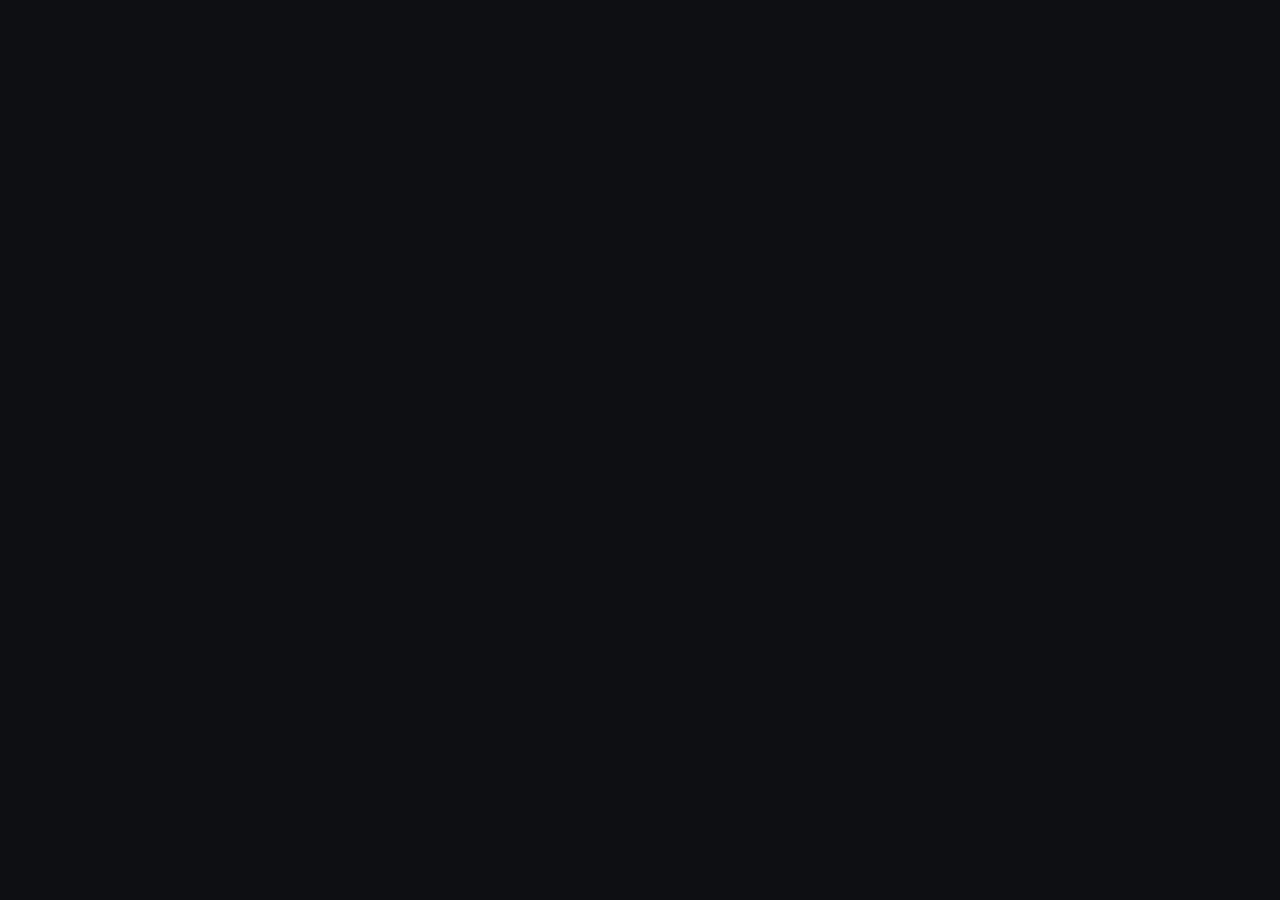
==== web/about.html @ c43c5beb "Web updater and workflows" ====
<!doctype html>
<html lang="en">
    <head>
        <meta charset="UTF-8" />
        <meta name="viewport" content="width=device-width, initial-scale=1.0" />
        <title>APC Mini — WebMIDI Firmware Updater</title>
        <link href="style.css" rel="stylesheet" />
    </head>
    <body></body>
</html>
---- web/style.css ----
:root {
    --bg: #0d0f12;
    --panel: #151920;
    --panel-alt: #1b2029;
    --border: #2a313d;
    --text: #e6edf3;
    --muted: #8b949e;
    --accent: #e11d48;
    --accent-hover: #f43f5e;
    --green: #22c55e;
    --amber: #f59e0b;
    --red: #ef4444;
    --mono: "SFMono-Regular", Consolas, "Liberation Mono", Menlo, monospace;
    --sans:
        -apple-system, BlinkMacSystemFont, "Segoe UI", Roboto, Helvetica, Arial,
        sans-serif;
}

* {
    box-sizing: border-box;
}

body {
    margin: 0;
    padding: 28px 16px 48px;
    background: var(--bg);
    color: var(--text);
    font-family: var(--sans);
    line-height: 1.5;
}

.container {
    max-width: 780px;
    margin: 0 auto;
}

header {
    display: flex;
    align-items: center;
    justify-content: space-between;
    flex-wrap: wrap;
    gap: 12px;
    margin-bottom: 20px;
    padding-bottom: 16px;
    border-bottom: 1px solid var(--border);
}

.brand {
    display: flex;
    align-items: center;
    gap: 12px;
}

.pad-grid-icon {
    display: grid;
    grid-template-columns: repeat(3, 8px);
    gap: 3px;
    padding: 6px;
    background: var(--panel);
    border: 1px solid var(--border);
    border-radius: 6px;
}

.pad-grid-icon span {
    width: 8px;
    height: 8px;
    border-radius: 2px;
    background: var(--accent);
}

.pad-grid-icon span:nth-child(2),
.pad-grid-icon span:nth-child(6) {
    background: var(--green);
}

.pad-grid-icon span:nth-child(4),
.pad-grid-icon span:nth-child(8) {
    background: var(--amber);
}

h1 {
    font-size: 1.25rem;
    margin: 0;
    letter-spacing: -0.01em;
}

.subtitle {
    font-size: 0.82rem;
    color: var(--muted);
    margin: 2px 0 0;
}

.badge {
    display: inline-flex;
    align-items: center;
    gap: 6px;
    padding: 5px 10px;
    border-radius: 999px;
    font-size: 0.78rem;
    font-weight: 600;
    background: var(--panel);
    border: 1px solid var(--border);
}

.dot {
    width: 8px;
    height: 8px;
    border-radius: 50%;
    background: var(--muted);
}

.dot.ok {
    background: var(--green);
    box-shadow: 0 0 8px rgba(34, 197, 94, 0.6);
}

.dot.warn {
    background: var(--amber);
}

.dot.err {
    background: var(--red);
}

.card {
    background: var(--panel);
    border: 1px solid var(--border);
    border-radius: 10px;
    padding: 18px 20px;
    margin-bottom: 16px;
}

.card-title {
    font-size: 0.85rem;
    font-weight: 600;
    text-transform: uppercase;
    letter-spacing: 0.05em;
    color: var(--muted);
    margin: 0 0 12px;
    display: flex;
    justify-content: space-between;
    align-items: center;
}

.row {
    display: grid;
    grid-template-columns: 1fr 1fr;
    gap: 12px;
}

@media (max-width: 620px) {
    .row {
        grid-template-columns: 1fr;
    }
}

label {
    display: block;
    font-size: 0.82rem;
    color: var(--muted);
    margin-bottom: 5px;
}

select,
input[type="file"],
button {
    font-family: inherit;
    font-size: 0.9rem;
}

select {
    width: 100%;
    padding: 9px 11px;
    background: var(--panel-alt);
    color: var(--text);
    border: 1px solid var(--border);
    border-radius: 6px;
    outline: none;
}

select:focus {
    border-color: var(--accent);
}

.btn-row {
    display: flex;
    gap: 10px;
    flex-wrap: wrap;
    margin-top: 12px;
}

button {
    cursor: pointer;
    border: 1px solid var(--border);
    background: var(--panel-alt);
    color: var(--text);
    padding: 9px 14px;
    border-radius: 6px;
    font-weight: 500;
    transition:
        background 0.15s,
        border-color 0.15s,
        opacity 0.15s;
}

button:hover:not(:disabled) {
    border-color: #485366;
    background: #232a36;
}

button:disabled {
    opacity: 0.45;
    cursor: not-allowed;
}

button.primary {
    background: var(--accent);
    border-color: var(--accent);
    color: #fff;
    font-weight: 600;
    padding: 10px 20px;
}

button.primary:hover:not(:disabled) {
    background: var(--accent-hover);
    border-color: var(--accent-hover);
}

.dropzone {
    margin-top: 12px;
    padding: 14px;
    border: 1px dashed var(--border);
    border-radius: 8px;
    background: var(--panel-alt);
    text-align: center;
    font-size: 0.85rem;
    color: var(--muted);
    cursor: pointer;
    transition: border-color 0.15s;
}

.dropzone.dragover {
    border-color: var(--accent);
    color: var(--text);
}

.meta-grid {
    display: grid;
    grid-template-columns: repeat(auto-fit, minmax(150px, 1fr));
    gap: 10px;
    margin-top: 12px;
    padding: 10px 12px;
    background: var(--panel-alt);
    border-radius: 6px;
    border: 1px solid var(--border);
    font-family: var(--mono);
    font-size: 0.8rem;
}

.meta-item span {
    display: block;
    color: var(--muted);
    font-family: var(--sans);
    font-size: 0.72rem;
    text-transform: uppercase;
}

.progress-wrap {
    margin-top: 14px;
}

.progress-bar-outer {
    width: 100%;
    height: 12px;
    background: var(--panel-alt);
    border: 1px solid var(--border);
    border-radius: 999px;
    overflow: hidden;
}

.progress-bar-inner {
    height: 100%;
    width: 0%;
    background: linear-gradient(90deg, var(--accent), var(--green));
    transition: width 0.08s linear;
}

.progress-stats {
    display: flex;
    justify-content: space-between;
    font-family: var(--mono);
    font-size: 0.8rem;
    color: var(--muted);
    margin-top: 6px;
}

.log-box {
    background: #090b0d;
    border: 1px solid var(--border);
    border-radius: 6px;
    padding: 12px;
    height: 220px;
    overflow-y: auto;
    font-family: var(--mono);
    font-size: 0.78rem;
    line-height: 1.45;
    white-space: pre-wrap;
    word-break: break-word;
}

.log-line {
    margin: 0 0 2px;
}

.log-line.info {
    color: #c9d1d9;
}
.log-line.ok {
    color: var(--green);
}
.log-line.warn {
    color: var(--amber);
}
.log-line.err {
    color: var(--red);
}

.hidden {
    display: none !important;
}
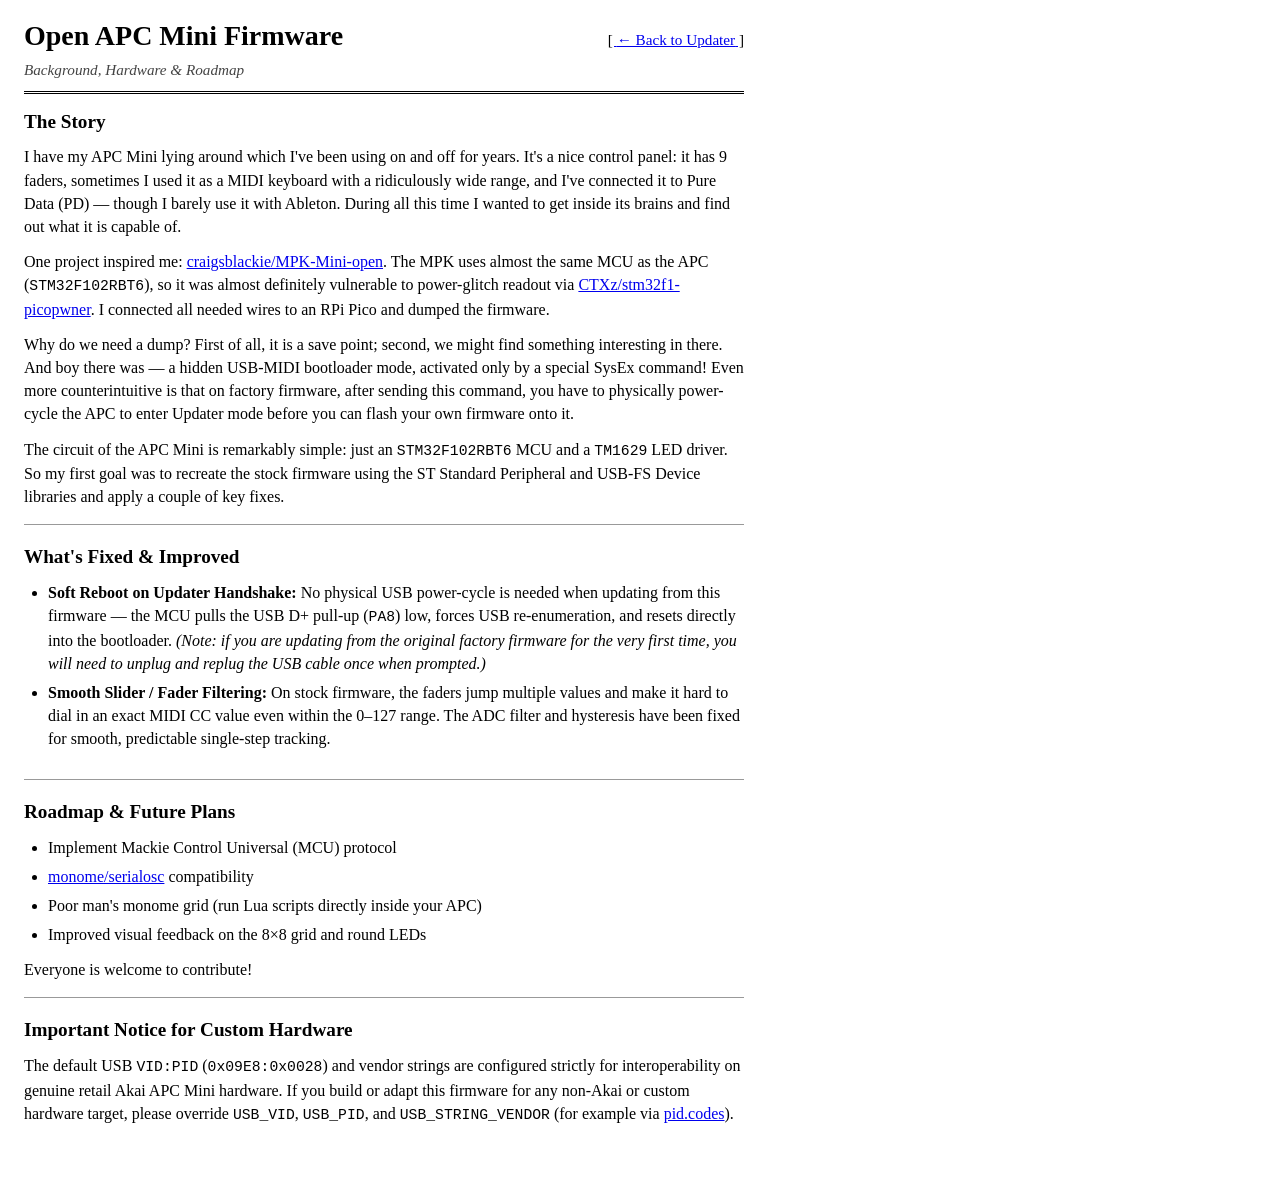
==== commit c50217b2: "Update Web pages" ====
--- a/web/about.html
+++ b/web/about.html
@@ -3,8 +3,152 @@
     <head>
         <meta charset="UTF-8" />
         <meta name="viewport" content="width=device-width, initial-scale=1.0" />
-        <title>APC Mini — WebMIDI Firmware Updater</title>
+        <title>About — Open APC Mini Firmware</title>
         <link href="style.css" rel="stylesheet" />
     </head>
-    <body></body>
+    <body>
+        <div class="container">
+            <header>
+                <div class="brand">
+                    <div class="pad-grid-icon" aria-hidden="true">
+                        <span></span><span></span><span></span> <span></span
+                        ><span></span><span></span> <span></span><span></span
+                        ><span></span>
+                    </div>
+                    <div>
+                        <h1>Open APC Mini Firmware</h1>
+                        <p class="subtitle">
+                            Background, Hardware &amp; Roadmap
+                        </p>
+                    </div>
+                </div>
+                <div class="header-right">
+                    <a class="nav-link" href="index.html"
+                        >&larr; Back to Updater</a
+                    >
+                </div>
+            </header>
+
+            <section class="card prose">
+                <div class="card-title">
+                    <span>The Story</span>
+                </div>
+                <p>
+                    I have my APC Mini lying around which I've been using on and
+                    off for years. It's a nice control panel: it has 9 faders,
+                    sometimes I used it as a MIDI keyboard with a ridiculously
+                    wide range, and I've connected it to Pure Data (PD) — though
+                    I barely use it with Ableton. During all this time I wanted
+                    to get inside its brains and find out what it is capable of.
+                </p>
+                <p>
+                    One project inspired me:
+                    <a
+                        href="https://github.com/craigsblackie/MPK-Mini-open"
+                        target="_blank"
+                        rel="noopener"
+                        >craigsblackie/MPK-Mini-open</a
+                    >. The MPK uses almost the same MCU as the APC
+                    (<code>STM32F102RBT6</code>), so it was almost definitely
+                    vulnerable to power-glitch readout via
+                    <a
+                        href="https://github.com/CTXz/stm32f1-picopwner"
+                        target="_blank"
+                        rel="noopener"
+                        >CTXz/stm32f1-picopwner</a
+                    >. I connected all needed wires to an RPi Pico and dumped
+                    the firmware.
+                </p>
+                <p>
+                    Why do we need a dump? First of all, it is a save point;
+                    second, we might find something interesting in there. And
+                    boy there was — a hidden USB-MIDI bootloader mode, activated
+                    only by a special SysEx command! Even more counterintuitive
+                    is that on factory firmware, after sending this command, you
+                    have to physically power-cycle the APC to enter Updater mode
+                    before you can flash your own firmware onto it.
+                </p>
+                <p>
+                    The circuit of the APC Mini is remarkably simple: just an
+                    <code>STM32F102RBT6</code> MCU and a <code>TM1629</code> LED
+                    driver. So my first goal was to recreate the stock firmware
+                    using the ST Standard Peripheral and USB-FS Device libraries
+                    and apply a couple of key fixes.
+                </p>
+            </section>
+
+            <section class="card prose">
+                <div class="card-title">
+                    <span>What's Fixed &amp; Improved</span>
+                </div>
+                <ul>
+                    <li>
+                        <strong>Soft Reboot on Updater Handshake:</strong> No
+                        physical USB power-cycle is needed when updating from
+                        this firmware — the MCU pulls the USB D+ pull-up
+                        (<code>PA8</code>) low, forces USB re-enumeration, and
+                        resets directly into the bootloader.
+                        <em
+                            >(Note: if you are updating from the original
+                            factory firmware for the very first time, you will
+                            need to unplug and replug the USB cable once when
+                            prompted.)</em
+                        >
+                    </li>
+                    <li>
+                        <strong>Smooth Slider / Fader Filtering:</strong> On
+                        stock firmware, the faders jump multiple values and make
+                        it hard to dial in an exact MIDI CC value even within
+                        the 0–127 range. The ADC filter and hysteresis have been
+                        fixed for smooth, predictable single-step tracking.
+                    </li>
+                </ul>
+            </section>
+
+            <section class="card prose">
+                <div class="card-title">
+                    <span>Roadmap &amp; Future Plans</span>
+                </div>
+                <ul>
+                    <li>Implement Mackie Control Universal (MCU) protocol</li>
+                    <li>
+                        <a
+                            href="https://github.com/monome/serialosc"
+                            target="_blank"
+                            rel="noopener"
+                            >monome/serialosc</a
+                        >
+                        compatibility
+                    </li>
+                    <li>
+                        Poor man's monome grid (run Lua scripts directly inside
+                        your APC)
+                    </li>
+                    <li>
+                        Improved visual feedback on the 8&times;8 grid and round
+                        LEDs
+                    </li>
+                </ul>
+                <p>Everyone is welcome to contribute!</p>
+            </section>
+
+            <section class="card prose">
+                <div class="card-title">
+                    <span>Important Notice for Custom Hardware</span>
+                </div>
+                <p>
+                    The default USB
+                    <code>VID:PID</code> (<code>0x09E8:0x0028</code>) and vendor
+                    strings are configured strictly for interoperability on
+                    genuine retail Akai APC Mini hardware. If you build or adapt
+                    this firmware for any non-Akai or custom hardware target,
+                    please override <code>USB_VID</code>, <code>USB_PID</code>,
+                    and <code>USB_STRING_VENDOR</code> (for example via
+                    <a href="https://pid.codes" target="_blank" rel="noopener"
+                        >pid.codes</a
+                    >).
+                </p>
+            </section>
+        </div>
+    </body>
 </html>
--- a/web/style.css
+++ b/web/style.css
@@ -1,19 +1,15 @@
 :root {
-    --bg: #0d0f12;
-    --panel: #151920;
-    --panel-alt: #1b2029;
-    --border: #2a313d;
-    --text: #e6edf3;
-    --muted: #8b949e;
-    --accent: #e11d48;
-    --accent-hover: #f43f5e;
-    --green: #22c55e;
-    --amber: #f59e0b;
-    --red: #ef4444;
-    --mono: "SFMono-Regular", Consolas, "Liberation Mono", Menlo, monospace;
-    --sans:
-        -apple-system, BlinkMacSystemFont, "Segoe UI", Roboto, Helvetica, Arial,
-        sans-serif;
+    --bg: #ffffff;
+    --text: #000000;
+    --muted: #444444;
+    --link: #0000ee;
+    --visited: #551a8b;
+    --active: #ff0000;
+    --green: #006600;
+    --amber: #805000;
+    --red: #cc0000;
+    --mono: "Courier New", Courier, monospace;
+    --serif: "Times New Roman", Times, serif;
 }
 
 * {
@@ -21,125 +17,143 @@
 }
 
 body {
-    margin: 0;
-    padding: 28px 16px 48px;
+    margin: 16px 24px 40px;
+    padding: 0;
     background: var(--bg);
     color: var(--text);
-    font-family: var(--sans);
-    line-height: 1.5;
+    font-family: var(--serif);
+    font-size: 16px;
+    line-height: 1.45;
 }
 
 .container {
-    max-width: 780px;
-    margin: 0 auto;
+    max-width: 720px;
+}
+
+a {
+    color: var(--link);
+    text-decoration: underline;
+}
+
+a:visited {
+    color: var(--visited);
+}
+
+a:active {
+    color: var(--active);
 }
 
 header {
     display: flex;
-    align-items: center;
+    align-items: baseline;
     justify-content: space-between;
     flex-wrap: wrap;
-    gap: 12px;
-    margin-bottom: 20px;
-    padding-bottom: 16px;
-    border-bottom: 1px solid var(--border);
+    gap: 10px;
+    margin-bottom: 14px;
+    padding-bottom: 10px;
+    border-bottom: 3px double #000000;
 }
 
 .brand {
+    display: flex;
+    align-items: center;
+    gap: 10px;
+}
+
+.pad-grid-icon {
+    display: none;
+}
+
+h1 {
+    font-family: var(--serif);
+    font-size: 1.75rem;
+    font-weight: bold;
+    margin: 0;
+}
+
+.subtitle {
+    font-family: var(--serif);
+    font-style: italic;
+    font-size: 0.95rem;
+    color: var(--muted);
+    margin: 2px 0 0;
+}
+
+.header-right {
     display: flex;
     align-items: center;
     gap: 12px;
-}
-
-.pad-grid-icon {
-    display: grid;
-    grid-template-columns: repeat(3, 8px);
-    gap: 3px;
-    padding: 6px;
-    background: var(--panel);
-    border: 1px solid var(--border);
-    border-radius: 6px;
-}
-
-.pad-grid-icon span {
-    width: 8px;
-    height: 8px;
-    border-radius: 2px;
-    background: var(--accent);
-}
-
-.pad-grid-icon span:nth-child(2),
-.pad-grid-icon span:nth-child(6) {
-    background: var(--green);
-}
-
-.pad-grid-icon span:nth-child(4),
-.pad-grid-icon span:nth-child(8) {
-    background: var(--amber);
-}
-
-h1 {
-    font-size: 1.25rem;
-    margin: 0;
-    letter-spacing: -0.01em;
-}
-
-.subtitle {
-    font-size: 0.82rem;
-    color: var(--muted);
-    margin: 2px 0 0;
+    flex-wrap: wrap;
+    font-family: var(--serif);
+    font-size: 0.95rem;
+}
+
+.nav-link {
+    color: var(--link);
+    text-decoration: underline;
+}
+
+.nav-link::before {
+    content: "[ ";
+    color: #000000;
+    text-decoration: none;
+}
+
+.nav-link::after {
+    content: " ]";
+    color: #000000;
+    text-decoration: none;
 }
 
 .badge {
     display: inline-flex;
     align-items: center;
     gap: 6px;
-    padding: 5px 10px;
-    border-radius: 999px;
-    font-size: 0.78rem;
-    font-weight: 600;
-    background: var(--panel);
-    border: 1px solid var(--border);
+    padding: 1px 6px;
+    font-family: var(--mono);
+    font-size: 0.85rem;
+    border: 1px solid #000000;
+    background: #f5f5f5;
 }
 
 .dot {
     width: 8px;
     height: 8px;
-    border-radius: 50%;
-    background: var(--muted);
+    border: 1px solid #000000;
+    background: #888888;
 }
 
 .dot.ok {
-    background: var(--green);
-    box-shadow: 0 0 8px rgba(34, 197, 94, 0.6);
+    background: #00aa00;
 }
 
 .dot.warn {
-    background: var(--amber);
+    background: #dd9900;
 }
 
 .dot.err {
-    background: var(--red);
+    background: #dd0000;
 }
 
 .card {
-    background: var(--panel);
-    border: 1px solid var(--border);
-    border-radius: 10px;
-    padding: 18px 20px;
-    margin-bottom: 16px;
+    margin-bottom: 18px;
+    padding-bottom: 16px;
+    border-bottom: 1px solid #999999;
+}
+
+.card:last-child {
+    border-bottom: none;
 }
 
 .card-title {
-    font-size: 0.85rem;
-    font-weight: 600;
-    text-transform: uppercase;
-    letter-spacing: 0.05em;
-    color: var(--muted);
-    margin: 0 0 12px;
+    font-family: var(--serif);
+    font-size: 1.2rem;
+    font-weight: bold;
+    color: #000000;
+    margin: 0 0 10px;
     display: flex;
     justify-content: space-between;
-    align-items: center;
+    align-items: baseline;
 }
 
 .row {
@@ -156,154 +170,122 @@
 
 label {
     display: block;
-    font-size: 0.82rem;
-    color: var(--muted);
-    margin-bottom: 5px;
+    font-family: var(--serif);
+    font-size: 0.95rem;
+    font-weight: bold;
+    margin-bottom: 3px;
 }
 
 select,
 input[type="file"],
 button {
-    font-family: inherit;
     font-size: 0.9rem;
 }
 
 select {
     width: 100%;
-    padding: 9px 11px;
-    background: var(--panel-alt);
-    color: var(--text);
-    border: 1px solid var(--border);
-    border-radius: 6px;
-    outline: none;
-}
-
-select:focus {
-    border-color: var(--accent);
+    padding: 3px 4px;
 }
 
 .btn-row {
     display: flex;
-    gap: 10px;
+    gap: 8px;
     flex-wrap: wrap;
-    margin-top: 12px;
+    margin-top: 8px;
 }
 
 button {
     cursor: pointer;
-    border: 1px solid var(--border);
-    background: var(--panel-alt);
-    color: var(--text);
-    padding: 9px 14px;
-    border-radius: 6px;
-    font-weight: 500;
-    transition:
-        background 0.15s,
-        border-color 0.15s,
-        opacity 0.15s;
-}
-
-button:hover:not(:disabled) {
-    border-color: #485366;
-    background: #232a36;
+    padding: 3px 10px;
 }
 
 button:disabled {
-    opacity: 0.45;
-    cursor: not-allowed;
+    cursor: default;
 }
 
 button.primary {
-    background: var(--accent);
-    border-color: var(--accent);
-    color: #fff;
-    font-weight: 600;
-    padding: 10px 20px;
-}
-
-button.primary:hover:not(:disabled) {
-    background: var(--accent-hover);
-    border-color: var(--accent-hover);
+    font-weight: bold;
 }
 
 .dropzone {
-    margin-top: 12px;
-    padding: 14px;
-    border: 1px dashed var(--border);
-    border-radius: 8px;
-    background: var(--panel-alt);
+    margin-top: 10px;
+    padding: 12px;
+    border: 1px dashed #000000;
+    background: #fafafa;
     text-align: center;
+    font-family: var(--serif);
+    font-size: 0.95rem;
+    cursor: pointer;
+}
+
+.dropzone.dragover {
+    background: #ffffcc;
+}
+
+.meta-table {
+    width: 100%;
+    margin-top: 10px;
+    border-collapse: collapse;
+    border: 2px ridge #cccccc;
+}
+
+.meta-table th {
+    background: #eeeeee;
+    color: #000000;
+    font-family: var(--serif);
+    font-size: 0.78rem;
+    font-weight: bold;
+    text-transform: uppercase;
+    text-align: left;
+    padding: 4px 8px;
+    border: 1px solid #bbbbbb;
+    white-space: nowrap;
+}
+
+.meta-table td {
+    background: #ffffff;
+    font-family: var(--mono);
     font-size: 0.85rem;
-    color: var(--muted);
-    cursor: pointer;
-    transition: border-color 0.15s;
-}
-
-.dropzone.dragover {
-    border-color: var(--accent);
-    color: var(--text);
-}
-
-.meta-grid {
-    display: grid;
-    grid-template-columns: repeat(auto-fit, minmax(150px, 1fr));
-    gap: 10px;
-    margin-top: 12px;
-    padding: 10px 12px;
-    background: var(--panel-alt);
-    border-radius: 6px;
-    border: 1px solid var(--border);
-    font-family: var(--mono);
-    font-size: 0.8rem;
-}
-
-.meta-item span {
-    display: block;
-    color: var(--muted);
-    font-family: var(--sans);
-    font-size: 0.72rem;
-    text-transform: uppercase;
+    padding: 6px 8px;
+    border: 1px solid #bbbbbb;
 }
 
 .progress-wrap {
-    margin-top: 14px;
+    margin-top: 10px;
 }
 
 .progress-bar-outer {
     width: 100%;
-    height: 12px;
-    background: var(--panel-alt);
-    border: 1px solid var(--border);
-    border-radius: 999px;
-    overflow: hidden;
+    height: 16px;
+    background: #ffffff;
+    border: 1px solid #000000;
 }
 
 .progress-bar-inner {
     height: 100%;
     width: 0%;
-    background: linear-gradient(90deg, var(--accent), var(--green));
-    transition: width 0.08s linear;
+    background: #000080;
 }
 
 .progress-stats {
     display: flex;
     justify-content: space-between;
     font-family: var(--mono);
-    font-size: 0.8rem;
-    color: var(--muted);
-    margin-top: 6px;
+    font-size: 0.85rem;
+    color: #000000;
+    margin-top: 4px;
 }
 
 .log-box {
-    background: #090b0d;
-    border: 1px solid var(--border);
-    border-radius: 6px;
-    padding: 12px;
-    height: 220px;
+    background: #f8f8f8;
+    color: #000000;
+    border: 1px solid #000000;
+    padding: 8px;
+    height: 210px;
     overflow-y: auto;
     font-family: var(--mono);
-    font-size: 0.78rem;
-    line-height: 1.45;
+    font-size: 0.82rem;
+    line-height: 1.35;
     white-space: pre-wrap;
     word-break: break-word;
 }
@@ -313,7 +295,7 @@
 }
 
 .log-line.info {
-    color: #c9d1d9;
+    color: #000000;
 }
 .log-line.ok {
     color: var(--green);
@@ -323,8 +305,37 @@
 }
 .log-line.err {
     color: var(--red);
+    font-weight: bold;
 }
 
 .hidden {
     display: none !important;
 }
+
+.prose p {
+    margin: 0 0 12px;
+    color: #000000;
+    font-family: var(--serif);
+    font-size: 1rem;
+}
+
+.prose p:last-child {
+    margin-bottom: 0;
+}
+
+.prose ul {
+    margin: 6px 0 12px;
+    padding-left: 24px;
+    color: #000000;
+    font-family: var(--serif);
+    font-size: 1rem;
+}
+
+.prose li {
+    margin-bottom: 6px;
+}
+
+.prose code {
+    font-family: var(--mono);
+    font-size: 0.92rem;
+}
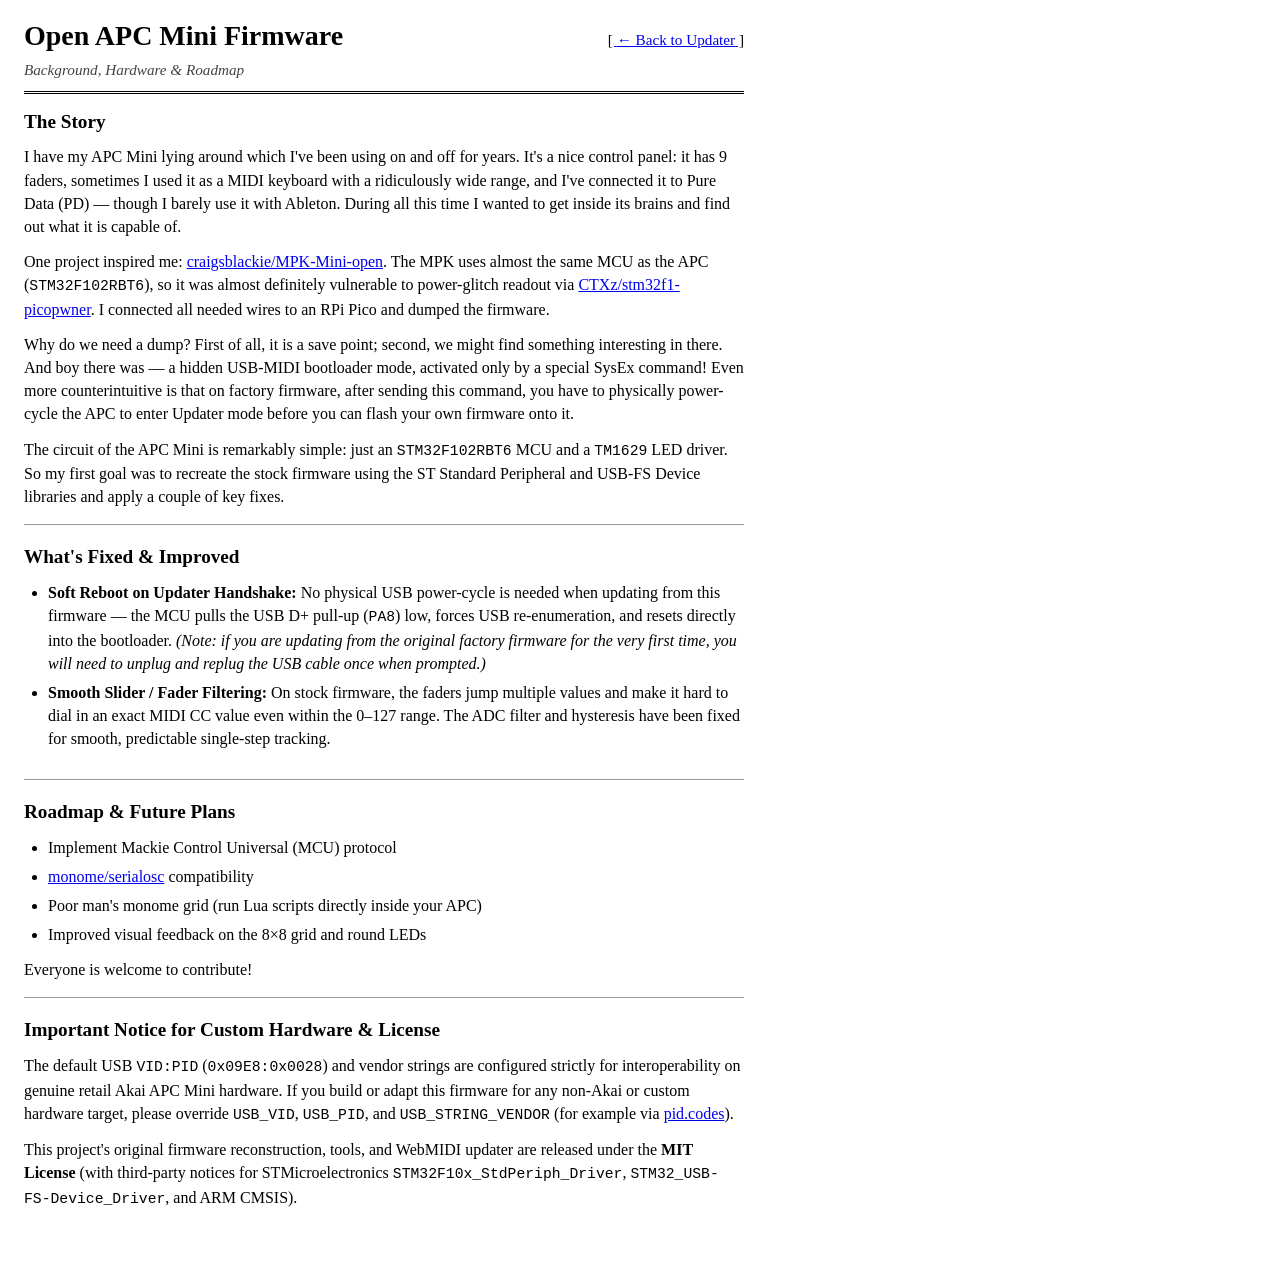
==== commit 67709427: "Add LICENSE" ====
--- a/web/about.html
+++ b/web/about.html
@@ -134,7 +134,7 @@
 
             <section class="card prose">
                 <div class="card-title">
-                    <span>Important Notice for Custom Hardware</span>
+                    <span>Important Notice for Custom Hardware &amp; License</span>
                 </div>
                 <p>
                     The default USB
@@ -148,6 +148,13 @@
                         >pid.codes</a
                     >).
                 </p>
+                <p>
+                    This project's original firmware reconstruction, tools, and
+                    WebMIDI updater are released under the
+                    <strong>MIT License</strong> (with third-party notices for
+                    STMicroelectronics <code>STM32F10x_StdPeriph_Driver</code>,
+                    <code>STM32_USB-FS-Device_Driver</code>, and ARM CMSIS).
+                </p>
             </section>
         </div>
     </body>
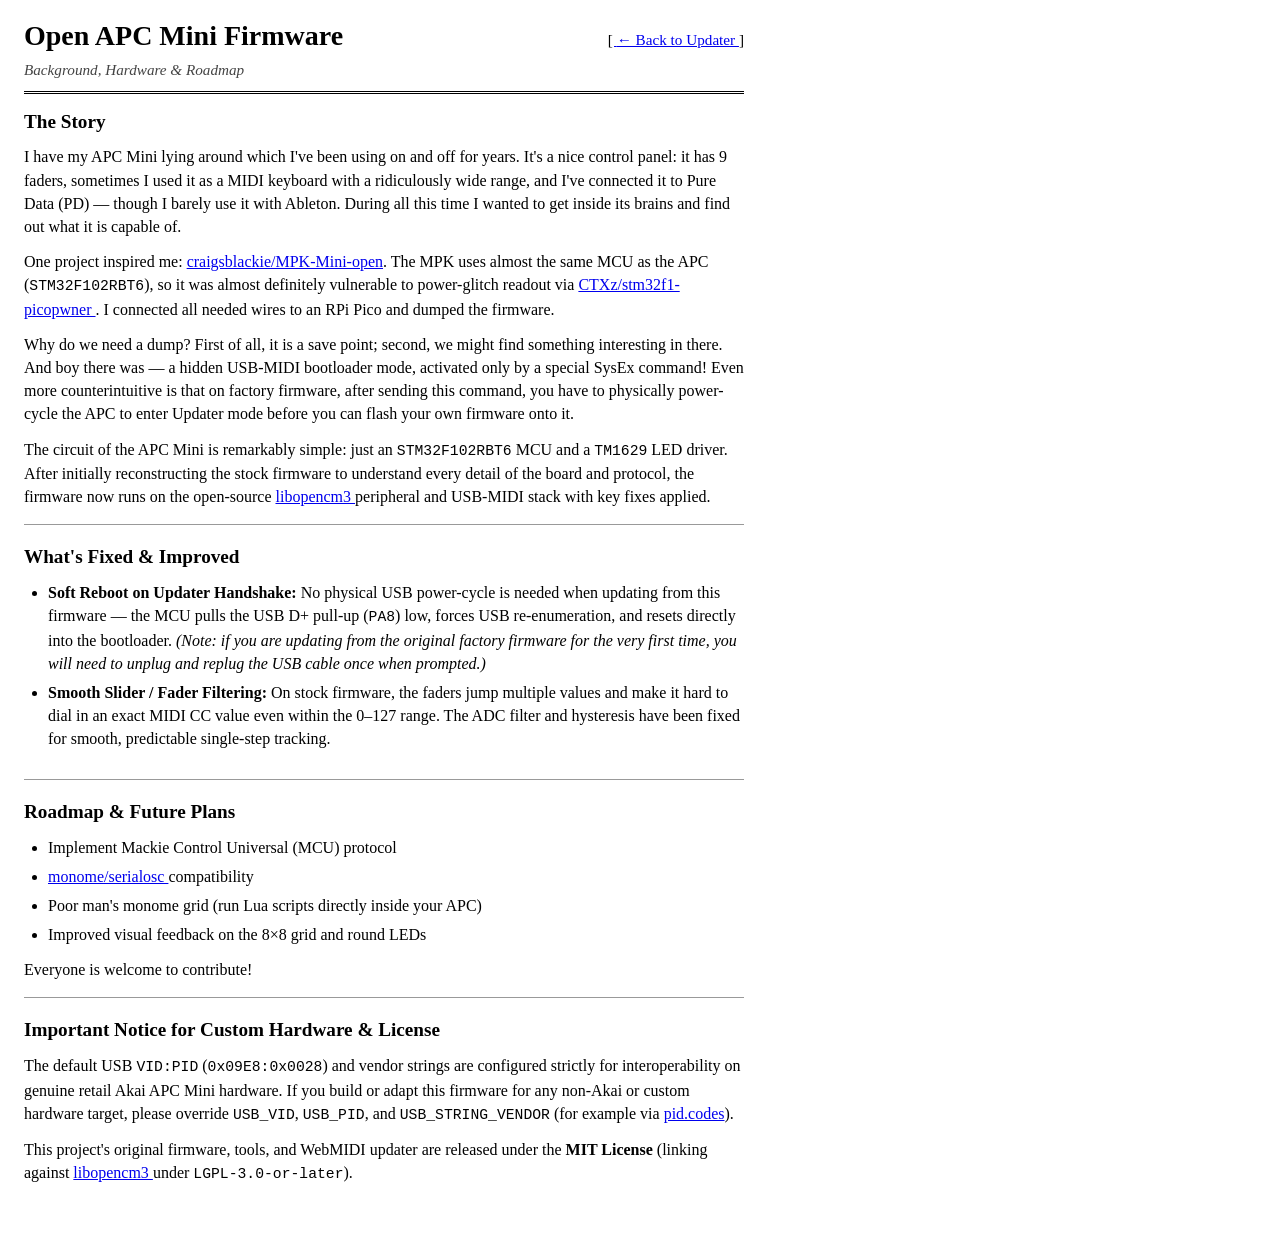
==== commit 42bcf76c: "Migrate to libopencm3" ====
--- a/web/about.html
+++ b/web/about.html
@@ -23,9 +23,9 @@
                     </div>
                 </div>
                 <div class="header-right">
-                    <a class="nav-link" href="index.html"
-                        >&larr; Back to Updater</a
-                    >
+                    <a class="nav-link" href="index.html">
+                        &larr; Back to Updater
+                    </a>
                 </div>
             </header>
 
@@ -55,7 +55,8 @@
                         href="https://github.com/CTXz/stm32f1-picopwner"
                         target="_blank"
                         rel="noopener"
-                        >CTXz/stm32f1-picopwner</a
+                    >
+                        CTXz/stm32f1-picopwner </a
                     >. I connected all needed wires to an RPi Pico and dumped
                     the firmware.
                 </p>
@@ -71,9 +72,17 @@
                 <p>
                     The circuit of the APC Mini is remarkably simple: just an
                     <code>STM32F102RBT6</code> MCU and a <code>TM1629</code> LED
-                    driver. So my first goal was to recreate the stock firmware
-                    using the ST Standard Peripheral and USB-FS Device libraries
-                    and apply a couple of key fixes.
+                    driver. After initially reconstructing the stock firmware to
+                    understand every detail of the board and protocol, the
+                    firmware now runs on the open-source
+                    <a
+                        href="https://github.com/libopencm3/libopencm3"
+                        target="_blank"
+                        rel="noopener"
+                    >
+                        libopencm3
+                    </a>
+                    peripheral and USB-MIDI stack with key fixes applied.
                 </p>
             </section>
 
@@ -88,12 +97,11 @@
                         this firmware — the MCU pulls the USB D+ pull-up
                         (<code>PA8</code>) low, forces USB re-enumeration, and
                         resets directly into the bootloader.
-                        <em
-                            >(Note: if you are updating from the original
-                            factory firmware for the very first time, you will
-                            need to unplug and replug the USB cable once when
-                            prompted.)</em
-                        >
+                        <em>
+                            (Note: if you are updating from the original factory
+                            firmware for the very first time, you will need to
+                            unplug and replug the USB cable once when prompted.)
+                        </em>
                     </li>
                     <li>
                         <strong>Smooth Slider / Fader Filtering:</strong> On
@@ -116,8 +124,9 @@
                             href="https://github.com/monome/serialosc"
                             target="_blank"
                             rel="noopener"
-                            >monome/serialosc</a
                         >
+                            monome/serialosc
+                        </a>
                         compatibility
                     </li>
                     <li>
@@ -134,7 +143,9 @@
 
             <section class="card prose">
                 <div class="card-title">
-                    <span>Important Notice for Custom Hardware &amp; License</span>
+                    <span>
+                        Important Notice for Custom Hardware &amp; License
+                    </span>
                 </div>
                 <p>
                     The default USB
@@ -149,11 +160,17 @@
                     >).
                 </p>
                 <p>
-                    This project's original firmware reconstruction, tools, and
-                    WebMIDI updater are released under the
-                    <strong>MIT License</strong> (with third-party notices for
-                    STMicroelectronics <code>STM32F10x_StdPeriph_Driver</code>,
-                    <code>STM32_USB-FS-Device_Driver</code>, and ARM CMSIS).
+                    This project's original firmware, tools, and WebMIDI updater
+                    are released under the <strong>MIT License</strong> (linking
+                    against
+                    <a
+                        href="https://github.com/libopencm3/libopencm3"
+                        target="_blank"
+                        rel="noopener"
+                    >
+                        libopencm3
+                    </a>
+                    under <code>LGPL-3.0-or-later</code>).
                 </p>
             </section>
         </div>
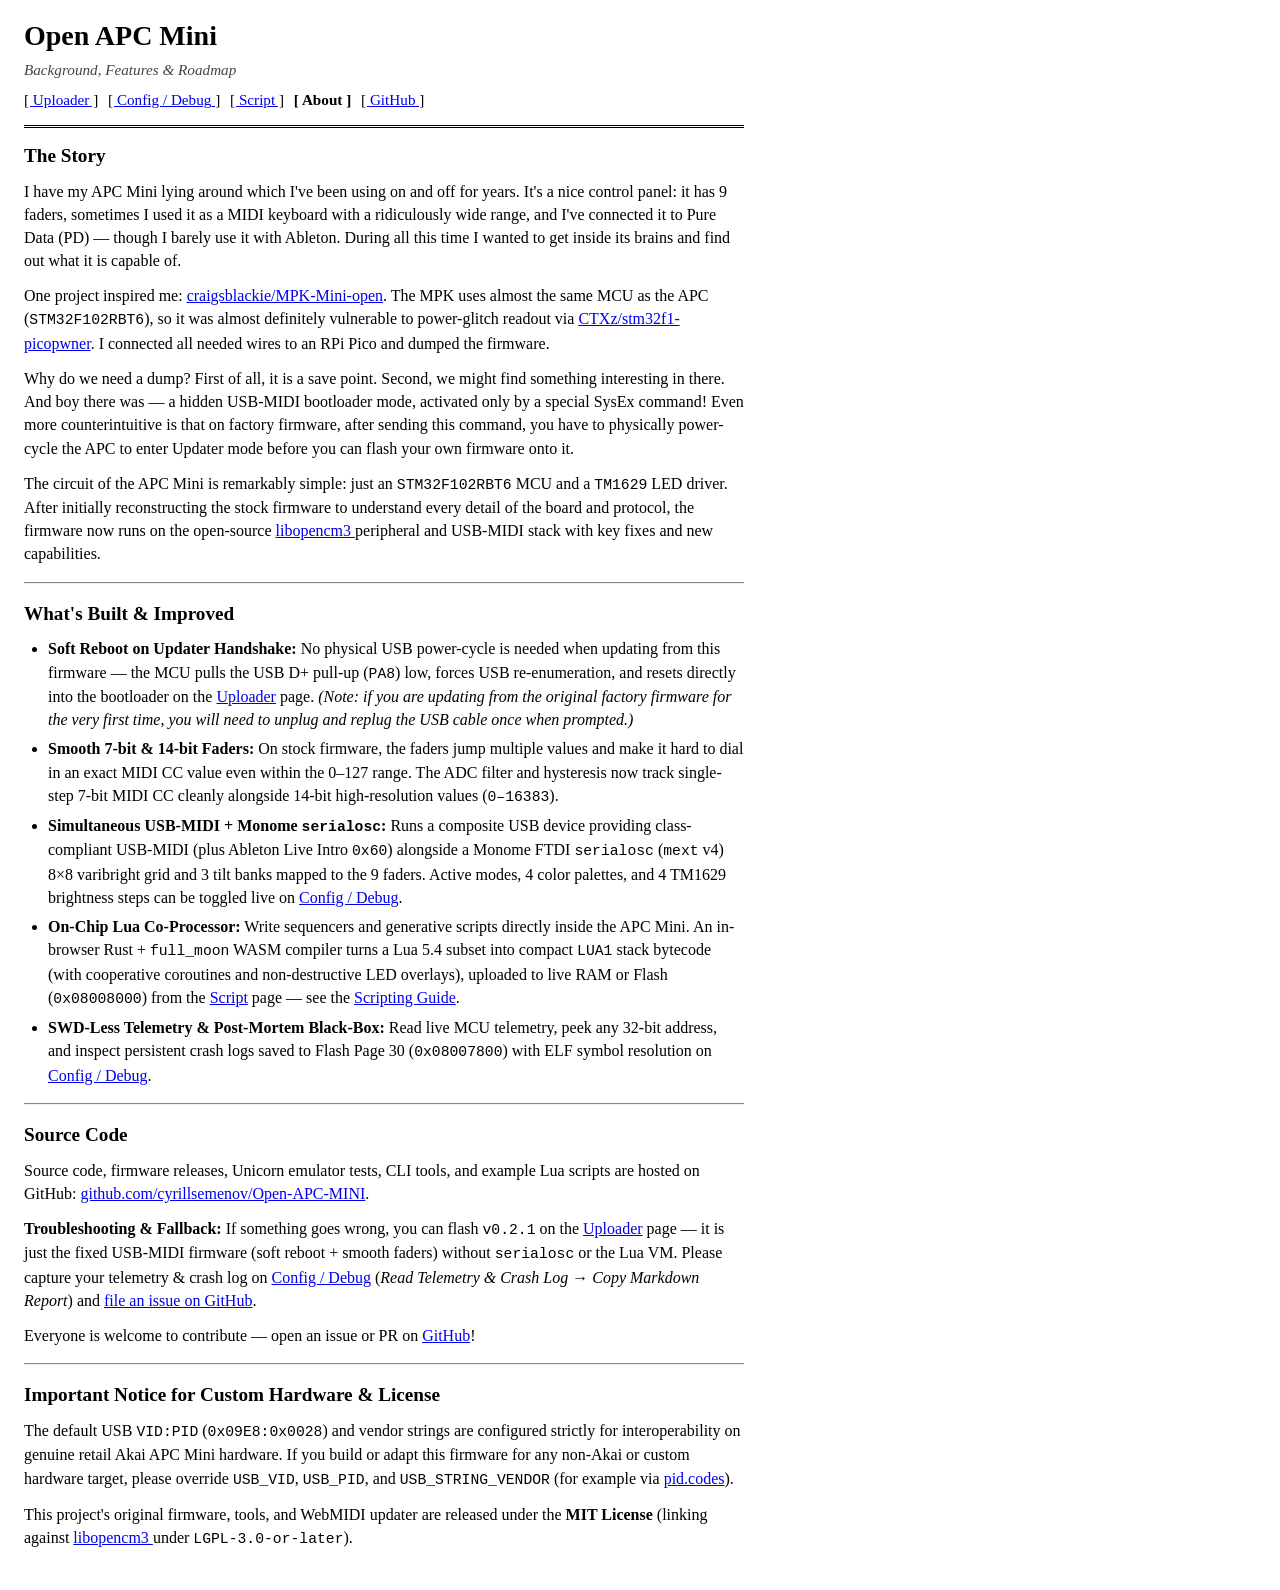
==== commit 8f4c8fd4: "Lua improvements + web stuff" ====
--- a/web/about.html
+++ b/web/about.html
@@ -3,36 +3,45 @@
     <head>
         <meta charset="UTF-8" />
         <meta name="viewport" content="width=device-width, initial-scale=1.0" />
-        <title>About — Open APC Mini Firmware</title>
-        <link href="style.css" rel="stylesheet" />
+        <title>About — Open APC Mini</title>
+        <link href="style.css?v=20261121d" rel="stylesheet" />
     </head>
     <body>
         <div class="container">
-            <header>
+            <div class="masthead">
                 <div class="brand">
-                    <div class="pad-grid-icon" aria-hidden="true">
-                        <span></span><span></span><span></span> <span></span
-                        ><span></span><span></span> <span></span><span></span
-                        ><span></span>
-                    </div>
-                    <div>
-                        <h1>Open APC Mini Firmware</h1>
-                        <p class="subtitle">
-                            Background, Hardware &amp; Roadmap
-                        </p>
+                    <h1>Open APC Mini</h1>
+                    <p class="subtitle">
+                        <i>Background, Features &amp; Roadmap</i>
+                    </p>
+                </div>
+                <div class="header-right">
+                    <div class="top-nav">
+                        <a class="nav-link" href="index.html">Uploader</a>
+                        <a class="nav-link" href="config.html"
+                            >Config / Debug</a
+                        >
+                        <a class="nav-link" href="script.html">Script</a>
+                        <a
+                            class="nav-link active"
+                            href="about.html"
+                            aria-current="page"
+                            >About</a
+                        >
+                        <a
+                            class="nav-link"
+                            href="https://github.com/cyrillsemenov/Open-APC-MINI"
+                            target="_blank"
+                            rel="noopener"
+                            >GitHub</a
+                        >
                     </div>
                 </div>
-                <div class="header-right">
-                    <a class="nav-link" href="index.html">
-                        &larr; Back to Updater
-                    </a>
-                </div>
-            </header>
-
-            <section class="card prose">
-                <div class="card-title">
-                    <span>The Story</span>
-                </div>
+            </div>
+            <hr class="rule-header" />
+
+            <div class="section prose">
+                <h2 class="section-title">The Story</h2>
                 <p>
                     I have my APC Mini lying around which I've been using on and
                     off for years. It's a nice control panel: it has 9 faders,
@@ -49,20 +58,20 @@
                         rel="noopener"
                         >craigsblackie/MPK-Mini-open</a
                     >. The MPK uses almost the same MCU as the APC
-                    (<code>STM32F102RBT6</code>), so it was almost definitely
+                    (<tt>STM32F102RBT6</tt>), so it was almost definitely
                     vulnerable to power-glitch readout via
                     <a
                         href="https://github.com/CTXz/stm32f1-picopwner"
                         target="_blank"
                         rel="noopener"
                     >
-                        CTXz/stm32f1-picopwner </a
+                        CTXz/stm32f1-picopwner</a
                     >. I connected all needed wires to an RPi Pico and dumped
                     the firmware.
                 </p>
                 <p>
-                    Why do we need a dump? First of all, it is a save point;
-                    second, we might find something interesting in there. And
+                    Why do we need a dump? First of all, it is a save point.
+                    Second, we might find something interesting in there. And
                     boy there was — a hidden USB-MIDI bootloader mode, activated
                     only by a special SysEx command! Even more counterintuitive
                     is that on factory firmware, after sending this command, you
@@ -71,8 +80,8 @@
                 </p>
                 <p>
                     The circuit of the APC Mini is remarkably simple: just an
-                    <code>STM32F102RBT6</code> MCU and a <code>TM1629</code> LED
-                    driver. After initially reconstructing the stock firmware to
+                    <tt>STM32F102RBT6</tt> MCU and a <tt>TM1629</tt> LED driver.
+                    After initially reconstructing the stock firmware to
                     understand every detail of the board and protocol, the
                     firmware now runs on the open-source
                     <a
@@ -82,87 +91,134 @@
                     >
                         libopencm3
                     </a>
-                    peripheral and USB-MIDI stack with key fixes applied.
-                </p>
-            </section>
-
-            <section class="card prose">
-                <div class="card-title">
-                    <span>What's Fixed &amp; Improved</span>
-                </div>
+                    peripheral and USB-MIDI stack with key fixes and new
+                    capabilities.
+                </p>
+            </div>
+            <hr />
+
+            <div class="section prose">
+                <h2 class="section-title">What's Built &amp; Improved</h2>
                 <ul>
                     <li>
-                        <strong>Soft Reboot on Updater Handshake:</strong> No
-                        physical USB power-cycle is needed when updating from
-                        this firmware — the MCU pulls the USB D+ pull-up
-                        (<code>PA8</code>) low, forces USB re-enumeration, and
-                        resets directly into the bootloader.
-                        <em>
+                        <b>Soft Reboot on Updater Handshake:</b> No physical USB
+                        power-cycle is needed when updating from this firmware —
+                        the MCU pulls the USB D+ pull-up (<tt>PA8</tt>) low,
+                        forces USB re-enumeration, and resets directly into the
+                        bootloader on the
+                        <a href="index.html">Uploader</a> page.
+                        <i>
                             (Note: if you are updating from the original factory
                             firmware for the very first time, you will need to
                             unplug and replug the USB cable once when prompted.)
-                        </em>
-                    </li>
-                    <li>
-                        <strong>Smooth Slider / Fader Filtering:</strong> On
-                        stock firmware, the faders jump multiple values and make
-                        it hard to dial in an exact MIDI CC value even within
-                        the 0–127 range. The ADC filter and hysteresis have been
-                        fixed for smooth, predictable single-step tracking.
+                        </i>
+                    </li>
+                    <li>
+                        <b>Smooth 7-bit &amp; 14-bit Faders:</b> On stock
+                        firmware, the faders jump multiple values and make it
+                        hard to dial in an exact MIDI CC value even within the
+                        0–127 range. The ADC filter and hysteresis now track
+                        single-step 7-bit MIDI CC cleanly alongside 14-bit
+                        high-resolution values (<tt>0–16383</tt>).
+                    </li>
+                    <li>
+                        <b
+                            >Simultaneous USB-MIDI + Monome
+                            <tt>serialosc</tt>:</b
+                        >
+                        Runs a composite USB device providing class-compliant
+                        USB-MIDI (plus Ableton Live Intro <tt>0x60</tt>)
+                        alongside a Monome FTDI <tt>serialosc</tt> (<tt
+                            >mext</tt
+                        >
+                        v4) 8&times;8 varibright grid and 3 tilt banks mapped to
+                        the 9 faders. Active modes, 4 color palettes, and 4
+                        TM1629 brightness steps can be toggled live on
+                        <a href="config.html">Config / Debug</a>.
+                    </li>
+                    <li>
+                        <b>On-Chip Lua Co-Processor:</b> Write sequencers and
+                        generative scripts directly inside the APC Mini. An
+                        in-browser Rust + <tt>full_moon</tt>
+                        WASM compiler turns a Lua 5.4 subset into compact
+                        <tt>LUA1</tt> stack bytecode (with cooperative
+                        coroutines and non-destructive LED overlays), uploaded
+                        to live RAM or Flash (<tt>0x08008000</tt>) from the
+                        <a href="script.html">Script</a> page — see the
+                        <a href="script.html#scripting-guide">Scripting Guide</a
+                        >.
+                    </li>
+                    <li>
+                        <b>SWD-Less Telemetry &amp; Post-Mortem Black-Box:</b>
+                        Read live MCU telemetry, peek any 32-bit address, and
+                        inspect persistent crash logs saved to Flash Page 30
+                        (<tt>0x08007800</tt>) with ELF symbol resolution on
+                        <a href="config.html">Config / Debug</a>.
                     </li>
                 </ul>
-            </section>
-
-            <section class="card prose">
-                <div class="card-title">
-                    <span>Roadmap &amp; Future Plans</span>
-                </div>
-                <ul>
-                    <li>Implement Mackie Control Universal (MCU) protocol</li>
-                    <li>
-                        <a
-                            href="https://github.com/monome/serialosc"
-                            target="_blank"
-                            rel="noopener"
-                        >
-                            monome/serialosc
-                        </a>
-                        compatibility
-                    </li>
-                    <li>
-                        Poor man's monome grid (run Lua scripts directly inside
-                        your APC)
-                    </li>
-                    <li>
-                        Improved visual feedback on the 8&times;8 grid and round
-                        LEDs
-                    </li>
-                </ul>
-                <p>Everyone is welcome to contribute!</p>
-            </section>
-
-            <section class="card prose">
-                <div class="card-title">
-                    <span>
-                        Important Notice for Custom Hardware &amp; License
-                    </span>
-                </div>
+            </div>
+            <hr />
+
+            <div class="section prose">
+                <h2 class="section-title">Source Code</h2>
+                <p>
+                    Source code, firmware releases, Unicorn emulator tests, CLI
+                    tools, and example Lua scripts are hosted on GitHub:
+                    <a
+                        href="https://github.com/cyrillsemenov/Open-APC-MINI"
+                        target="_blank"
+                        rel="noopener"
+                        >github.com/cyrillsemenov/Open-APC-MINI</a
+                    >.
+                </p>
+                <p>
+                    <b>Troubleshooting &amp; Fallback:</b> If something goes
+                    wrong, you can flash <tt>v0.2.1</tt> on the
+                    <a href="index.html">Uploader</a> page — it is just the
+                    fixed USB-MIDI firmware (soft reboot + smooth faders)
+                    without <tt>serialosc</tt> or the Lua VM. Please capture
+                    your telemetry &amp; crash log on
+                    <a href="config.html">Config / Debug</a>
+                    (<i>Read Telemetry &amp; Crash Log</i> &rarr;
+                    <i>Copy Markdown Report</i>) and
+                    <a
+                        href="https://github.com/cyrillsemenov/Open-APC-MINI/issues"
+                        target="_blank"
+                        rel="noopener"
+                        >file an issue on GitHub</a
+                    >.
+                </p>
+                <p>
+                    Everyone is welcome to contribute — open an issue or PR on
+                    <a
+                        href="https://github.com/cyrillsemenov/Open-APC-MINI"
+                        target="_blank"
+                        rel="noopener"
+                        >GitHub</a
+                    >!
+                </p>
+            </div>
+            <hr />
+
+            <div class="section prose">
+                <h2 class="section-title">
+                    Important Notice for Custom Hardware &amp; License
+                </h2>
                 <p>
                     The default USB
-                    <code>VID:PID</code> (<code>0x09E8:0x0028</code>) and vendor
-                    strings are configured strictly for interoperability on
-                    genuine retail Akai APC Mini hardware. If you build or adapt
-                    this firmware for any non-Akai or custom hardware target,
-                    please override <code>USB_VID</code>, <code>USB_PID</code>,
-                    and <code>USB_STRING_VENDOR</code> (for example via
+                    <tt>VID:PID</tt> (<tt>0x09E8:0x0028</tt>) and vendor strings
+                    are configured strictly for interoperability on genuine
+                    retail Akai APC Mini hardware. If you build or adapt this
+                    firmware for any non-Akai or custom hardware target, please
+                    override <tt>USB_VID</tt>, <tt>USB_PID</tt>, and
+                    <tt>USB_STRING_VENDOR</tt> (for example via
                     <a href="https://pid.codes" target="_blank" rel="noopener"
                         >pid.codes</a
                     >).
                 </p>
                 <p>
                     This project's original firmware, tools, and WebMIDI updater
-                    are released under the <strong>MIT License</strong> (linking
-                    against
+                    are released under the <b>MIT License</b> (linking against
                     <a
                         href="https://github.com/libopencm3/libopencm3"
                         target="_blank"
@@ -170,9 +226,9 @@
                     >
                         libopencm3
                     </a>
-                    under <code>LGPL-3.0-or-later</code>).
-                </p>
-            </section>
+                    under <tt>LGPL-3.0-or-later</tt>).
+                </p>
+            </div>
         </div>
     </body>
 </html>
--- a/web/style.css
+++ b/web/style.css
@@ -43,25 +43,25 @@
     color: var(--active);
 }
 
-header {
-    display: flex;
-    align-items: baseline;
-    justify-content: space-between;
-    flex-wrap: wrap;
-    gap: 10px;
-    margin-bottom: 14px;
-    padding-bottom: 10px;
-    border-bottom: 3px double #000000;
+.masthead {
+    display: block;
+}
+
+hr {
+    border: 0;
+    border-top: 1px solid #888888;
+    border-bottom: 1px solid #eeeeee;
+    margin: 16px 0;
+}
+
+hr.rule-header {
+    border: 0;
+    border-top: 3px double #000000;
+    margin: 10px 0 14px;
 }
 
 .brand {
-    display: flex;
-    align-items: center;
-    gap: 10px;
-}
-
-.pad-grid-icon {
-    display: none;
+    display: block;
 }
 
 h1 {
@@ -80,19 +80,35 @@
 }
 
 .header-right {
-    display: flex;
-    align-items: center;
-    gap: 12px;
-    flex-wrap: wrap;
+    display: flow-root;
+    margin-top: 8px;
     font-family: var(--serif);
     font-size: 0.95rem;
 }
 
+.top-nav {
+    display: inline-block;
+    vertical-align: middle;
+}
+
 .nav-link {
+    display: inline-block;
+    margin: 0 6px 4px 0;
     color: var(--link);
     text-decoration: underline;
 }
 
+.nav-link:last-child {
+    margin-right: 0;
+}
+
+.nav-link.active {
+    color: #000000;
+    font-weight: bold;
+    text-decoration: none;
+    cursor: default;
+}
+
 .nav-link::before {
     content: "[ ";
     color: #000000;
@@ -106,17 +122,24 @@
 }
 
 .badge {
-    display: inline-flex;
-    align-items: center;
-    gap: 6px;
+    display: inline-block;
+    vertical-align: middle;
     padding: 1px 6px;
     font-family: var(--mono);
     font-size: 0.85rem;
     border: 1px solid #000000;
     background: #f5f5f5;
+    white-space: nowrap;
+}
+
+.header-right .badge {
+    float: right;
 }
 
 .dot {
+    display: inline-block;
+    vertical-align: middle;
+    margin: -1px 6px 0 0;
     width: 8px;
     height: 8px;
     border: 1px solid #000000;
@@ -135,36 +158,65 @@
     background: #dd0000;
 }
 
-.card {
-    margin-bottom: 18px;
-    padding-bottom: 16px;
-    border-bottom: 1px solid #999999;
-}
-
-.card:last-child {
-    border-bottom: none;
-}
-
-.card-title {
+.section {
+    display: block;
+}
+
+.section-title {
+    display: flow-root;
     font-family: var(--serif);
     font-size: 1.2rem;
     font-weight: bold;
     color: #000000;
     margin: 0 0 10px;
-    display: flex;
-    justify-content: space-between;
-    align-items: baseline;
-}
-
-.row {
-    display: grid;
-    grid-template-columns: 1fr 1fr;
-    gap: 12px;
+}
+
+.section-title .status-note {
+    float: right;
+    margin-left: 8px;
+    font-family: var(--mono);
+    font-size: 0.78rem;
+    font-weight: normal;
+    line-height: 1.6;
+}
+
+.section-title .status-btn {
+    float: right;
+    margin-left: 8px;
+    padding: 3px 8px;
+    font-size: 0.75rem;
+    font-weight: normal;
+}
+
+.port-table {
+    width: 100%;
+    border-collapse: collapse;
+}
+
+.port-table td {
+    vertical-align: top;
+}
+
+.port-table td:first-child {
+    padding-right: 6px;
+}
+
+.port-table td:last-child {
+    padding-left: 6px;
 }
 
 @media (max-width: 620px) {
-    .row {
-        grid-template-columns: 1fr;
+    .port-table td,
+    .port-table td:first-child,
+    .port-table td:last-child {
+        display: block;
+        width: 100%;
+        padding: 0 0 8px 0;
+    }
+
+    .header-right .badge {
+        float: none;
+        margin-top: 4px;
     }
 }
 
@@ -188,10 +240,15 @@
 }
 
 .btn-row {
-    display: flex;
-    gap: 8px;
-    flex-wrap: wrap;
     margin-top: 8px;
+}
+
+.btn-row button {
+    margin: 0 6px 6px 0;
+}
+
+.btn-row button:last-child {
+    margin-right: 0;
 }
 
 button {
@@ -268,12 +325,25 @@
 }
 
 .progress-stats {
-    display: flex;
-    justify-content: space-between;
+    display: table;
+    width: 100%;
     font-family: var(--mono);
     font-size: 0.85rem;
     color: #000000;
     margin-top: 4px;
+}
+
+.progress-stats span {
+    display: table-cell;
+    width: 33.33%;
+}
+
+.progress-stats span:nth-child(2) {
+    text-align: center;
+}
+
+.progress-stats span:nth-child(3) {
+    text-align: right;
 }
 
 .log-box {
@@ -312,6 +382,72 @@
     display: none !important;
 }
 
+.crash-box {
+    margin-top: 10px;
+    padding: 8px 10px;
+    border: 2px solid var(--red);
+    background: #fff5f5;
+}
+
+.crash-box.clean {
+    border: 1px solid #999999;
+    background: #f5fbf5;
+}
+
+.crash-header {
+    display: flow-root;
+    margin-bottom: 6px;
+    font-family: var(--mono);
+    font-size: 0.85rem;
+    color: var(--red);
+}
+
+.crash-header .btn-row {
+    float: right;
+    margin-top: 0;
+}
+
+.crash-header .btn-row button {
+    margin-bottom: 0;
+}
+
+.crash-box.clean .crash-header {
+    color: var(--green);
+}
+
+.crash-pre,
+.peek-pre {
+    margin: 0;
+    padding: 6px 8px;
+    background: #ffffff;
+    border: 1px solid #cccccc;
+    font-family: var(--mono);
+    font-size: 0.8rem;
+    line-height: 1.35;
+    overflow-x: auto;
+    white-space: pre;
+}
+
+.peek-bar {
+    margin-top: 10px;
+}
+
+.peek-bar input,
+.peek-bar button {
+    vertical-align: middle;
+    margin: 0 5px 5px 0;
+}
+
+.peek-pre {
+    margin-top: 6px;
+}
+
+.preset-btn {
+    font-family: var(--mono);
+    font-size: 0.76rem;
+    padding: 2px 6px;
+}
+
 .prose p {
     margin: 0 0 12px;
     color: #000000;
@@ -335,7 +471,254 @@
     margin-bottom: 6px;
 }
 
+tt,
 .prose code {
     font-family: var(--mono);
     font-size: 0.92rem;
 }
+
+.guide-table tt,
+.meta-table tt,
+.note-box tt {
+    font-size: 0.85rem;
+}
+
+.lua-editor-wrap {
+    position: relative;
+    width: 100%;
+    height: 320px;
+    min-height: 180px;
+    margin-top: 8px;
+    border: 1px solid #000000;
+    background: #fdfdfd;
+    resize: vertical;
+    overflow: hidden;
+}
+
+.lua-editor-wrap:focus-within {
+    outline: 2px solid #000080;
+    outline-offset: 1px;
+}
+
+.lua-highlight {
+    display: none;
+    position: absolute;
+    inset: 0;
+    margin: 0;
+    padding: 8px 24px 24px 8px;
+    font-family: var(--mono);
+    font-size: 0.84rem;
+    line-height: 1.38;
+    tab-size: 4;
+    white-space: pre;
+    overflow: hidden;
+    pointer-events: none;
+    color: #000000;
+    background: transparent;
+    border: 0;
+    letter-spacing: normal;
+    word-spacing: normal;
+    font-variant-ligatures: none;
+}
+
+.lua-highlight code {
+    display: block;
+    margin: 0;
+    padding: 0;
+    font: inherit;
+    line-height: inherit;
+    tab-size: inherit;
+    white-space: inherit;
+    color: inherit;
+    background: transparent;
+}
+
+.lua-editor {
+    position: absolute;
+    inset: 0;
+    width: 100%;
+    height: 100%;
+    margin: 0;
+    padding: 8px 24px 24px 8px;
+    font-family: var(--mono);
+    font-size: 0.84rem;
+    line-height: 1.38;
+    tab-size: 4;
+    white-space: pre;
+    overflow: auto;
+    border: 0;
+    background: #fdfdfd;
+    color: #000000;
+    resize: none;
+    outline: none;
+    letter-spacing: normal;
+    word-spacing: normal;
+    font-variant-ligatures: none;
+}
+
+.lua-editor-wrap.has-highlight .lua-highlight {
+    display: block;
+}
+
+.lua-editor-wrap.has-highlight .lua-editor {
+    color: transparent;
+    -webkit-text-fill-color: transparent;
+    background: transparent;
+    caret-color: #000000;
+}
+
+.lua-editor-wrap.has-highlight .lua-editor::selection {
+    background: rgba(0, 0, 128, 0.18);
+    color: transparent;
+    -webkit-text-fill-color: transparent;
+}
+
+.lua-editor-wrap.has-highlight .lua-editor::placeholder {
+    color: #777777;
+    -webkit-text-fill-color: #777777;
+}
+
+.prose .code-block code {
+    font: inherit;
+    line-height: inherit;
+    padding: 0;
+    margin: 0;
+}
+
+.lua-highlight .token.comment,
+.code-block .token.comment {
+    color: #666666;
+}
+
+.lua-highlight .token.keyword,
+.code-block .token.keyword {
+    color: #0000aa;
+}
+
+.lua-highlight .token.function,
+.code-block .token.function {
+    color: #551a8b;
+}
+
+.lua-highlight .token.builtin,
+.code-block .token.builtin {
+    color: #005566;
+}
+
+.lua-highlight .token.number,
+.lua-highlight .token.boolean,
+.code-block .token.number,
+.code-block .token.boolean {
+    color: #006600;
+}
+
+.lua-highlight .token.string,
+.code-block .token.string {
+    color: #805000;
+}
+
+.lua-highlight .token.operator,
+.code-block .token.operator {
+    color: #990000;
+}
+
+.lua-highlight .token.punctuation,
+.code-block .token.punctuation {
+    color: #444444;
+}
+
+.lua-error-box {
+    margin-top: 8px;
+    padding: 6px 8px;
+    border: 1px solid var(--red);
+    background: #fff5f5;
+    color: var(--red);
+    font-family: var(--mono);
+    font-size: 0.8rem;
+    white-space: pre-wrap;
+}
+
+.mode-bar {
+    display: flow-root;
+    margin-top: 8px;
+    padding: 8px 10px 4px;
+    border: 1px solid #cccccc;
+    background: #f8f8f8;
+}
+
+.mode-bar > strong {
+    display: inline-block;
+    vertical-align: middle;
+    margin: 0 10px 4px 0;
+}
+
+.mode-toggle {
+    display: inline-block;
+    vertical-align: middle;
+    margin: 0 12px 4px 0;
+    font-size: 0.88rem;
+    font-weight: normal;
+}
+
+.mode-toggle input[type="checkbox"] {
+    vertical-align: middle;
+    margin: 0 3px 2px 0;
+}
+
+.mode-bar-right {
+    float: right;
+    font-size: 0.9rem;
+    margin-bottom: 4px;
+}
+
+.inline-select {
+    width: auto;
+    padding: 2px 6px;
+    font-size: 0.85rem;
+}
+
+.code-block {
+    margin: 8px 0 12px;
+    padding: 8px 10px;
+    background: #f8f8f8;
+    border: 1px solid #cccccc;
+    font-family: var(--mono);
+    font-size: 0.82rem;
+    line-height: 1.38;
+    overflow-x: auto;
+    white-space: pre;
+}
+
+.guide-section h3 {
+    font-family: var(--serif);
+    font-size: 1.02rem;
+    font-weight: bold;
+    margin: 14px 0 6px;
+}
+
+.guide-table {
+    margin: 6px 0 12px;
+}
+
+.guide-table td {
+    white-space: normal;
+}
+
+.guide-table td.desc {
+    font-family: var(--serif);
+    font-size: 0.92rem;
+}
+
+.note-box {
+    margin-top: 10px;
+    padding: 8px 10px;
+    border: 1px solid #999999;
+    background: #fafafa;
+    font-family: var(--serif);
+    font-size: 0.9rem;
+}
+
+.note-box code {
+    font-family: var(--mono);
+    font-size: 0.85rem;
+}
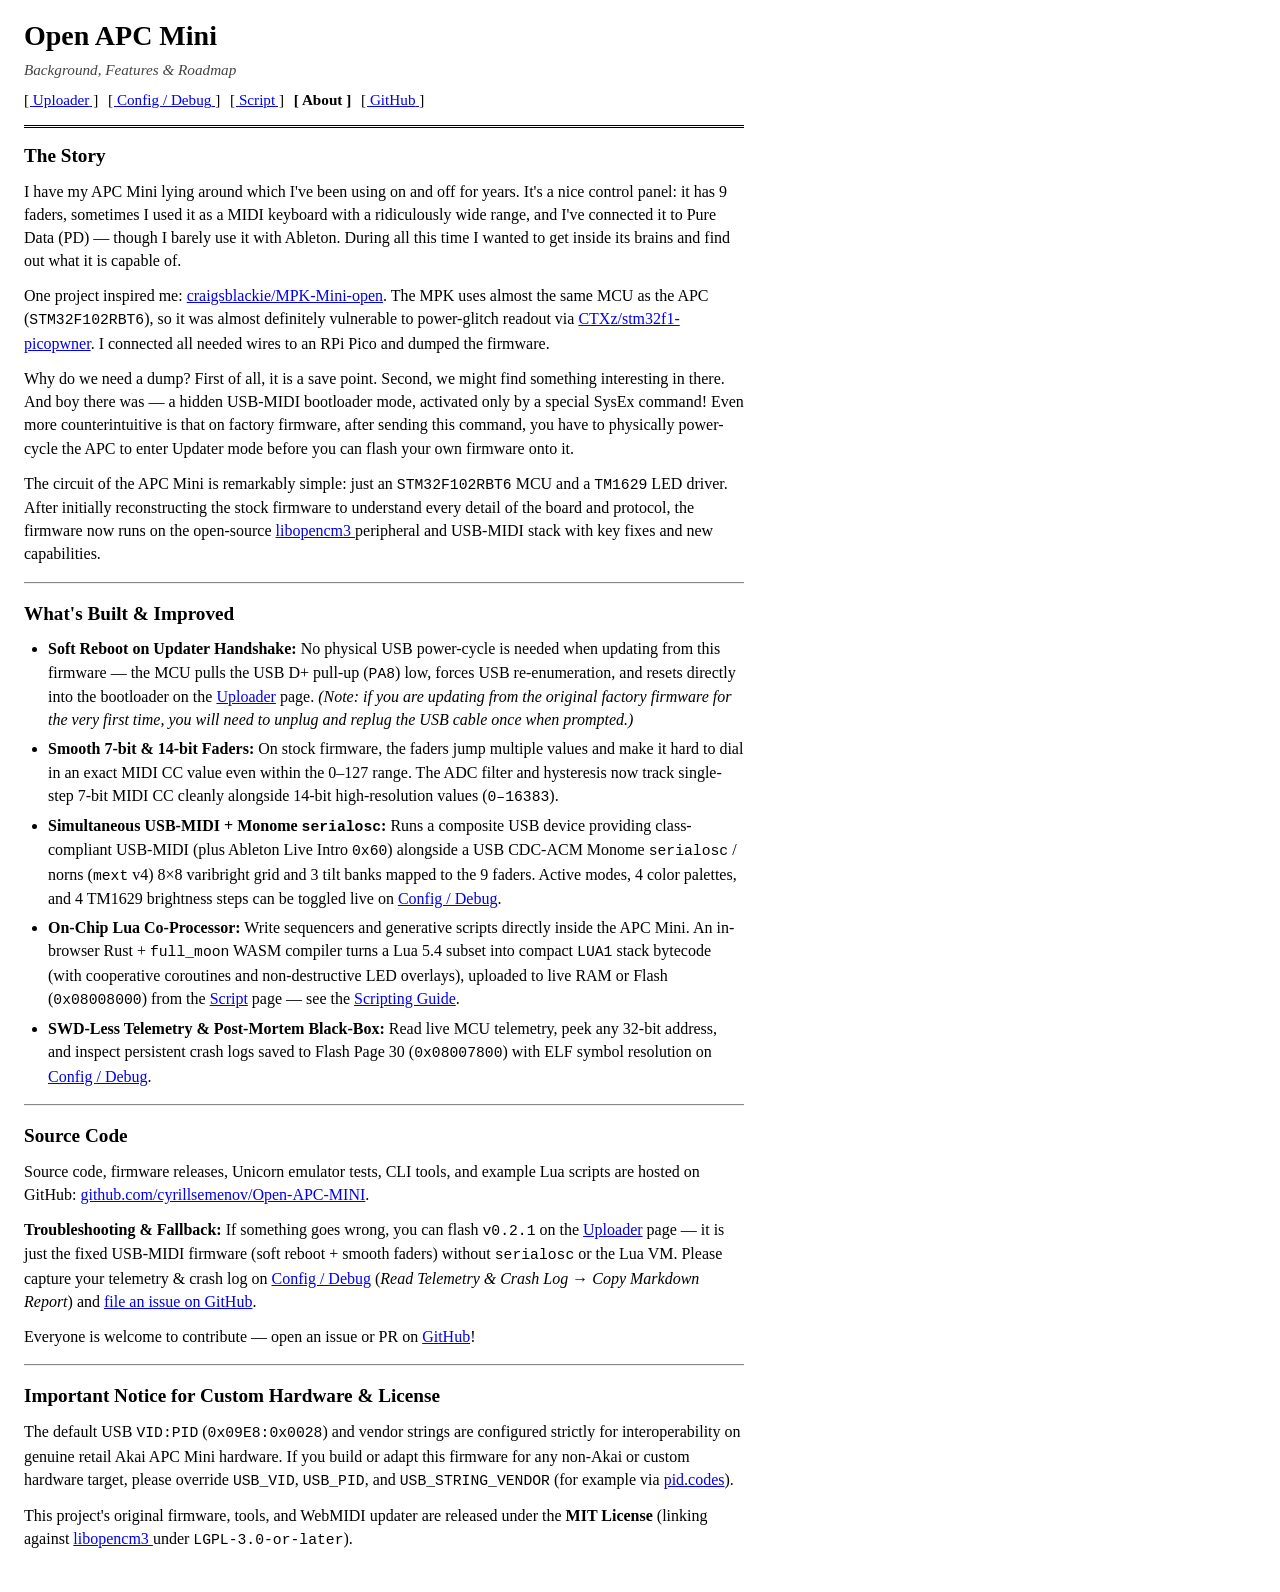
==== commit 35e62c14: "Trying to fix Norns usb" ====
--- a/web/about.html
+++ b/web/about.html
@@ -128,10 +128,9 @@
                         >
                         Runs a composite USB device providing class-compliant
                         USB-MIDI (plus Ableton Live Intro <tt>0x60</tt>)
-                        alongside a Monome FTDI <tt>serialosc</tt> (<tt
-                            >mext</tt
-                        >
-                        v4) 8&times;8 varibright grid and 3 tilt banks mapped to
+                        alongside a USB CDC-ACM Monome <tt>serialosc</tt> /
+                        norns (<tt>mext</tt> v4) 8&times;8 varibright grid and
+                        3 tilt banks mapped to
                         the 9 faders. Active modes, 4 color palettes, and 4
                         TM1629 brightness steps can be toggled live on
                         <a href="config.html">Config / Debug</a>.
